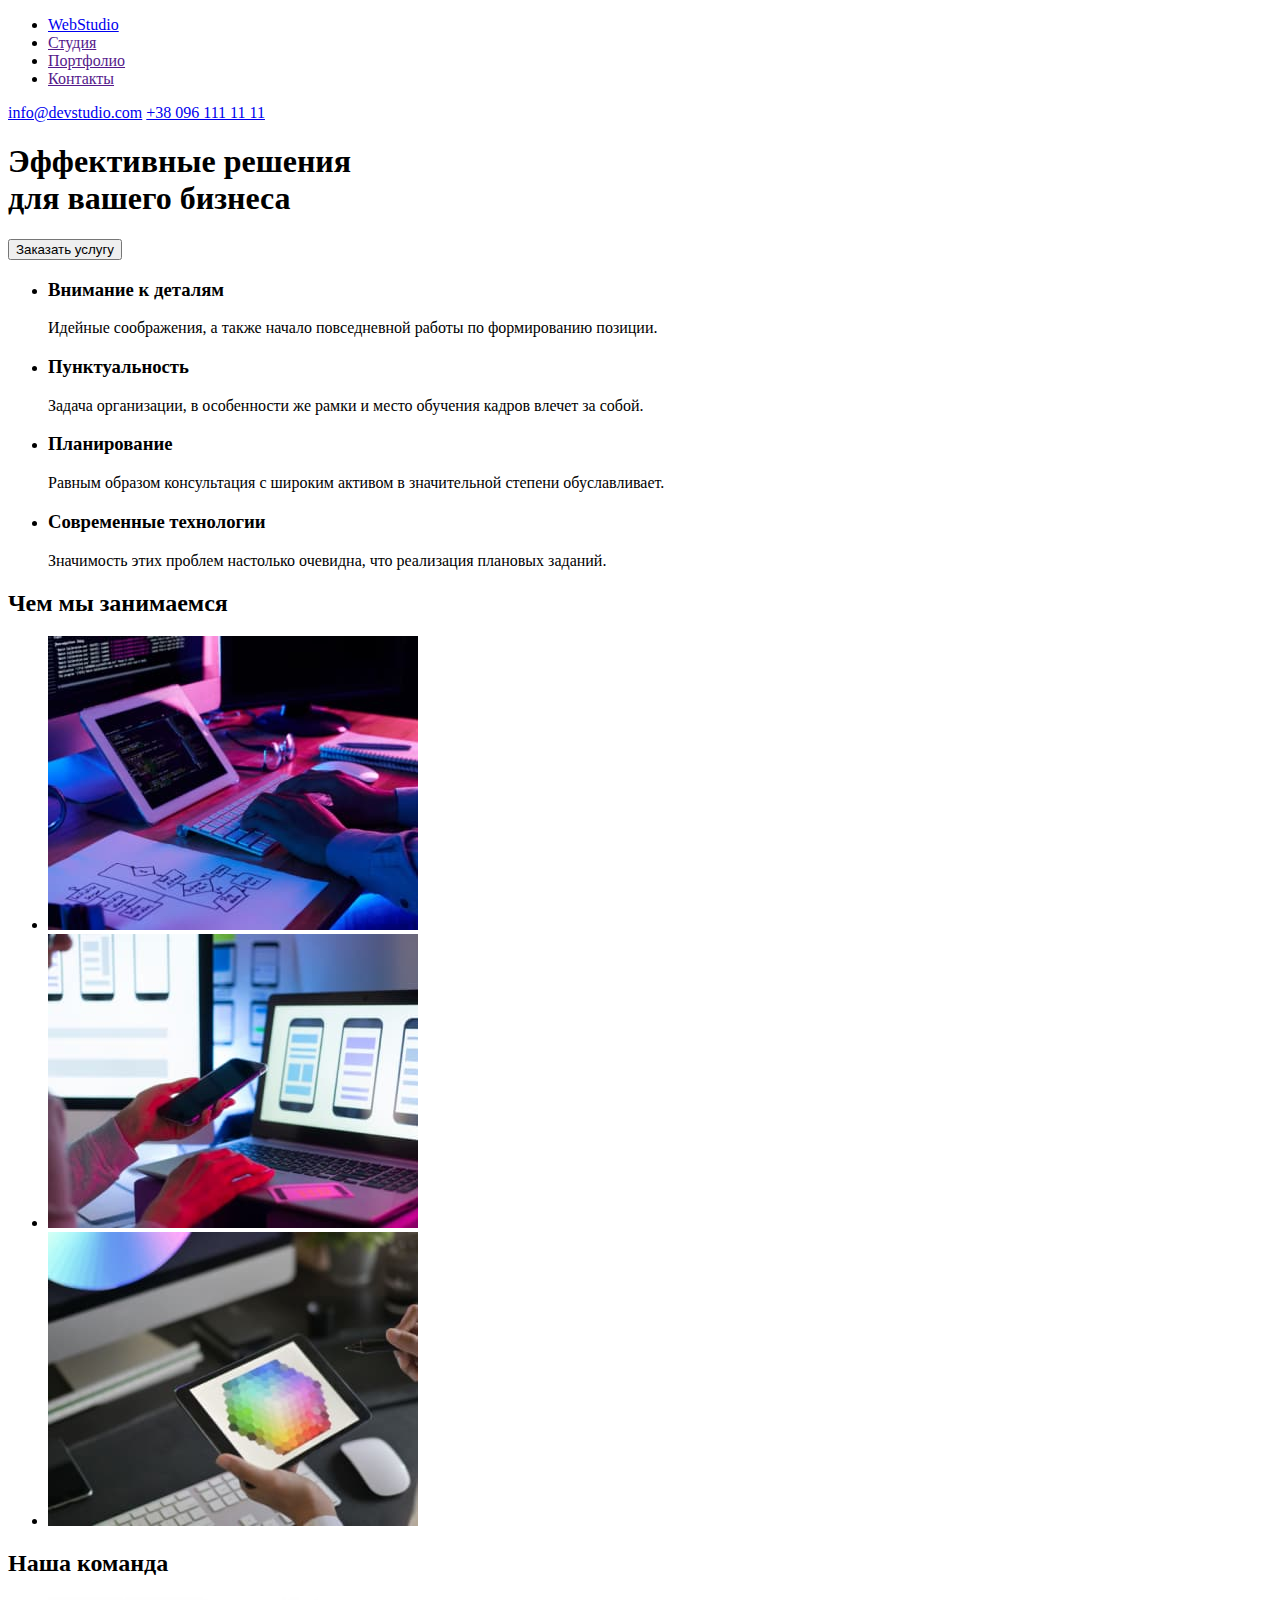
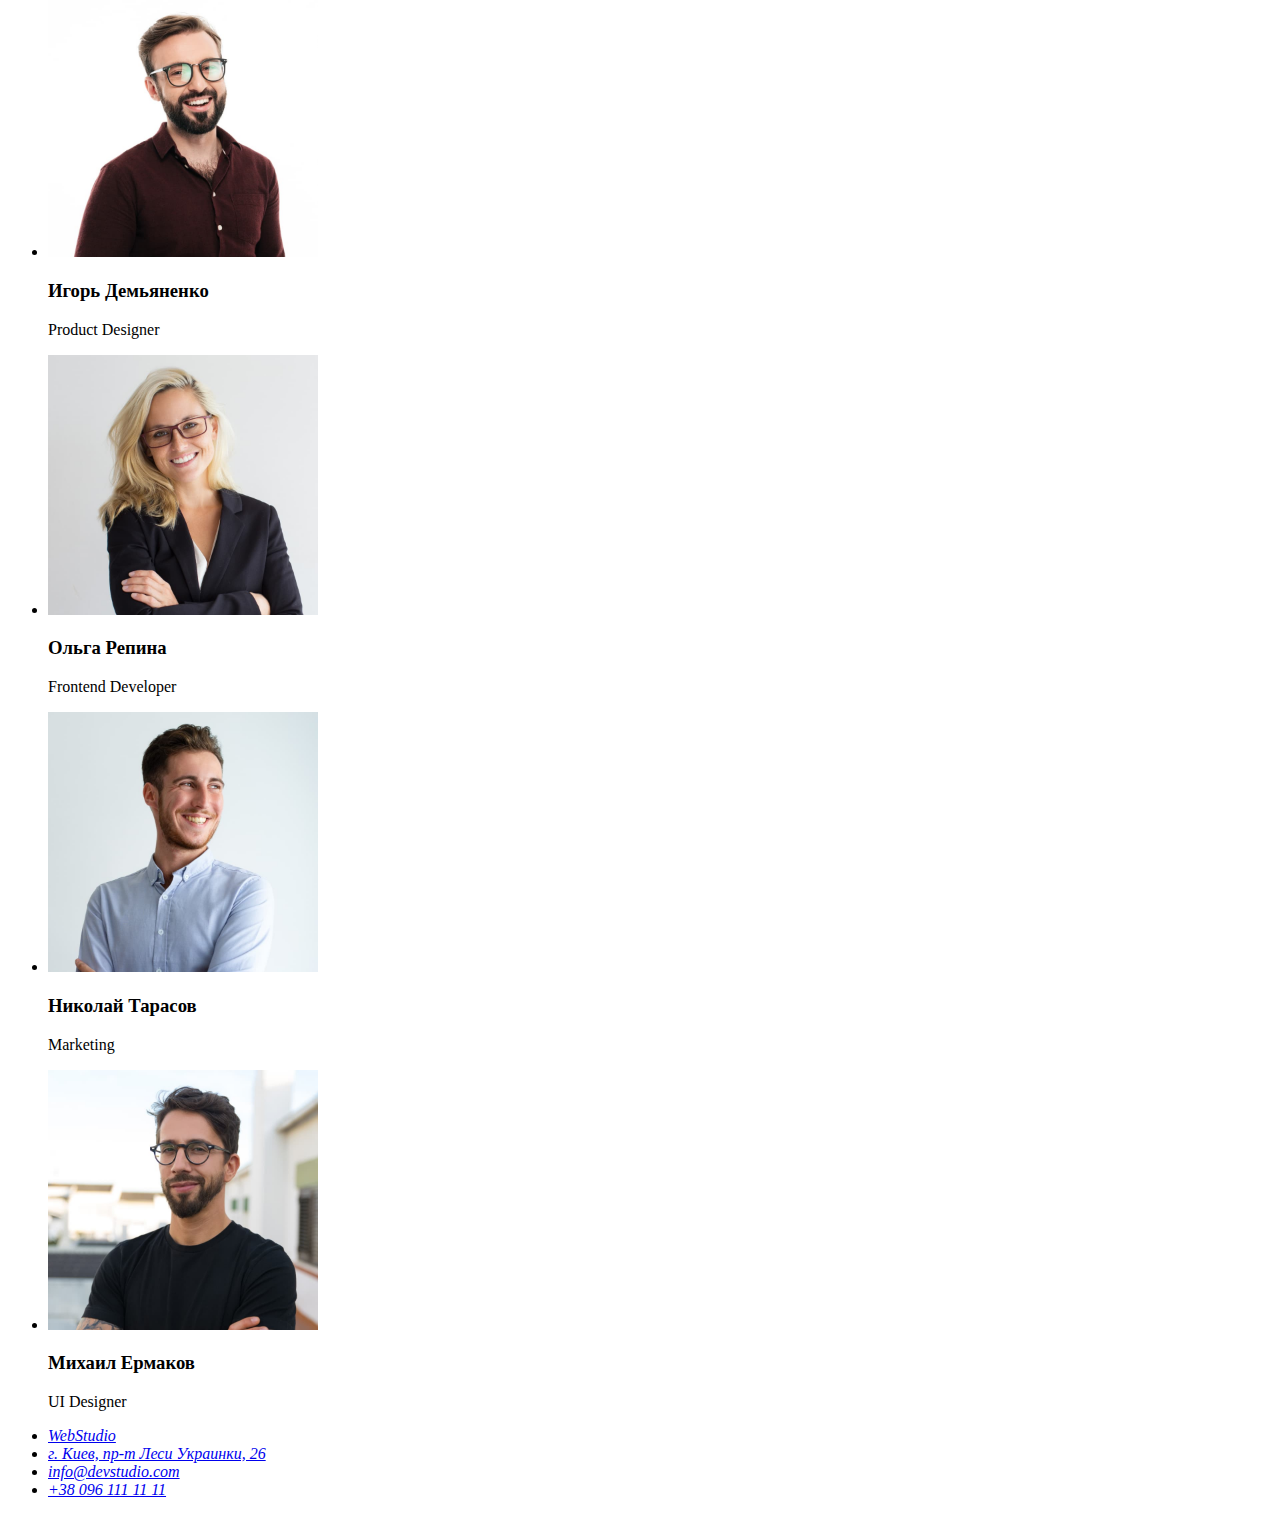
==== index.html @ bbc5f270 "Скопіювала перше дз" ====
<!DOCTYPE html>
<html lang="ru">
<head>
    <meta charset="UTF-8">
    <meta http-equiv="X-UA-Compatible" content="IE=edge">
    <meta name="viewport" content="width=device-width, initial-scale=1.0">
    <title>WebStudio</title>
</head>
<body>
  <header>
    <nav>
        <ul>
            <li><a href="./index.html">WebStudio</a></li>
            <li><a href="">Студия</a></li>
            <li><a href="">Портфолио</a></li>
            <li><a href="">Контакты</a></li>
        </ul>
    </nav>
    <a href="mailto:info@devstudio.com">info@devstudio.com</a>
    <a href="tel:+380961111111">+38 096 111 11 11</a>
  </header> 
  <main>
    <section>
        <h1>Эффективные решения<br> для вашего бизнеса</h1>
        <button type="button">Заказать услугу</button>
    </section>
    <section>
        <h2 hidden>Наши преимущества</h2>
        <ul>
            <li>
                <h3>Внимание к деталям</h3>
                <p>Идейные соображения, а также начало повседневной работы по формированию позиции.</p>
            </li>
            <li>
                <h3>Пунктуальность</h3>
                <p>Задача организации, в особенности же рамки и место обучения кадров влечет за собой.</p>
            </li>
            <li>
                <h3>Планирование</h3>
                <p>Равным образом консультация с широким активом в значительной степени обуславливает.</p>
            </li>
            <li>
                <h3>Современные технологии</h3>
                <p>Значимость этих проблем настолько очевидна, что реализация плановых заданий.</p>
            </li>
        </ul>
    </section>
    <section>
        <h2>Чем мы занимаемся</h2>
        <ul>
            <li><img src="./images/bisness_img_1.jpg" width="370" alt="Создание структуры сайта"></li>
            <li><img src="./images/bisness_img_2.jpg" width="370" alt="Адаптивная верстка"></li>
            <li><img src="./images/bisness_img_3.jpg" width="370" alt="Подбор цветовой схемы"></li>
        </ul>
    </section>
    <section>
        <h2>Наша команда</h2>
        <ul>
            <li>
                <img src="./images/team_img_1.jpg" width="270" alt="Игорь Демьяненко">
                <h3>Игорь Демьяненко</h3>
                <p lang="en">Product Designer</p>
            </li>
            <li>
                <img src="./images/team_img_2.jpg" width="270" alt="Ольга Репина">
                <h3>Ольга Репина</h3>
                <p lang="en">Frontend Developer</p>
            </li>
            <li>
                <img src="./images/team_img_3.jpg" width="270" alt="Николай Тарасов">
                <h3>Николай Тарасов</h3>
                <p lang="en">Marketing</p>
            </li>
            <li>
                <img src="./images/team_img_4.jpg" width="270" alt="Михаил Ермаков">
                <h3>Михаил Ермаков</h3>
                <p lang="en">UI Designer</p>
            </li>
        </ul>
    </section>
  </main>
  <footer>
    <address>
    <ul>
        <li><a href="./index.html">WebStudio</a></li>
        <li><a href="https://goo.gl/maps/ax9FMWG5TgbAmKss7"
                target="_blank"
                rel="noopener noreferrer nofollow">г. Киев, пр-т Леси Украинки, 26</a></li>
        <li><a href="mailto:info@devstudio.com">info@devstudio.com</a></li>
        <li><a href="tel:+380961111111">+38 096 111 11 11</a></li>
    </ul>
    </address>
  </footer>
</body>
</html>
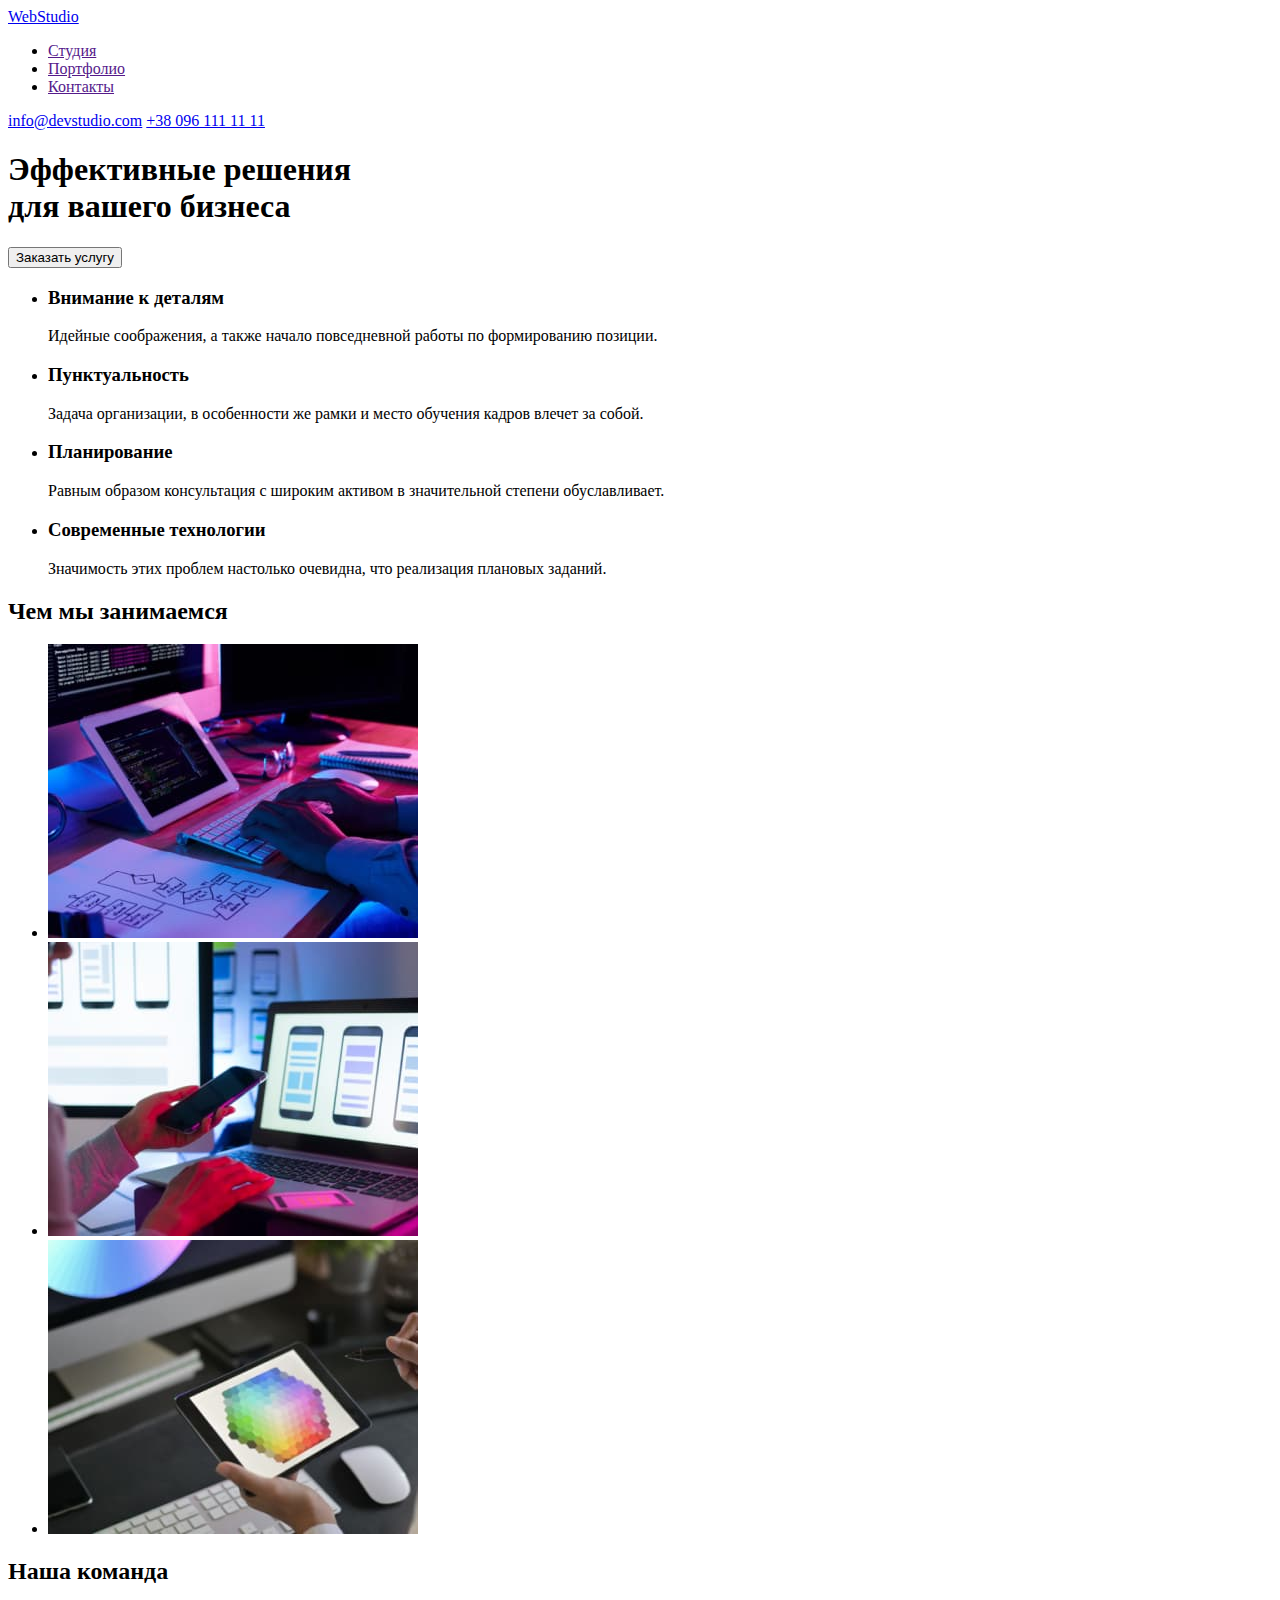
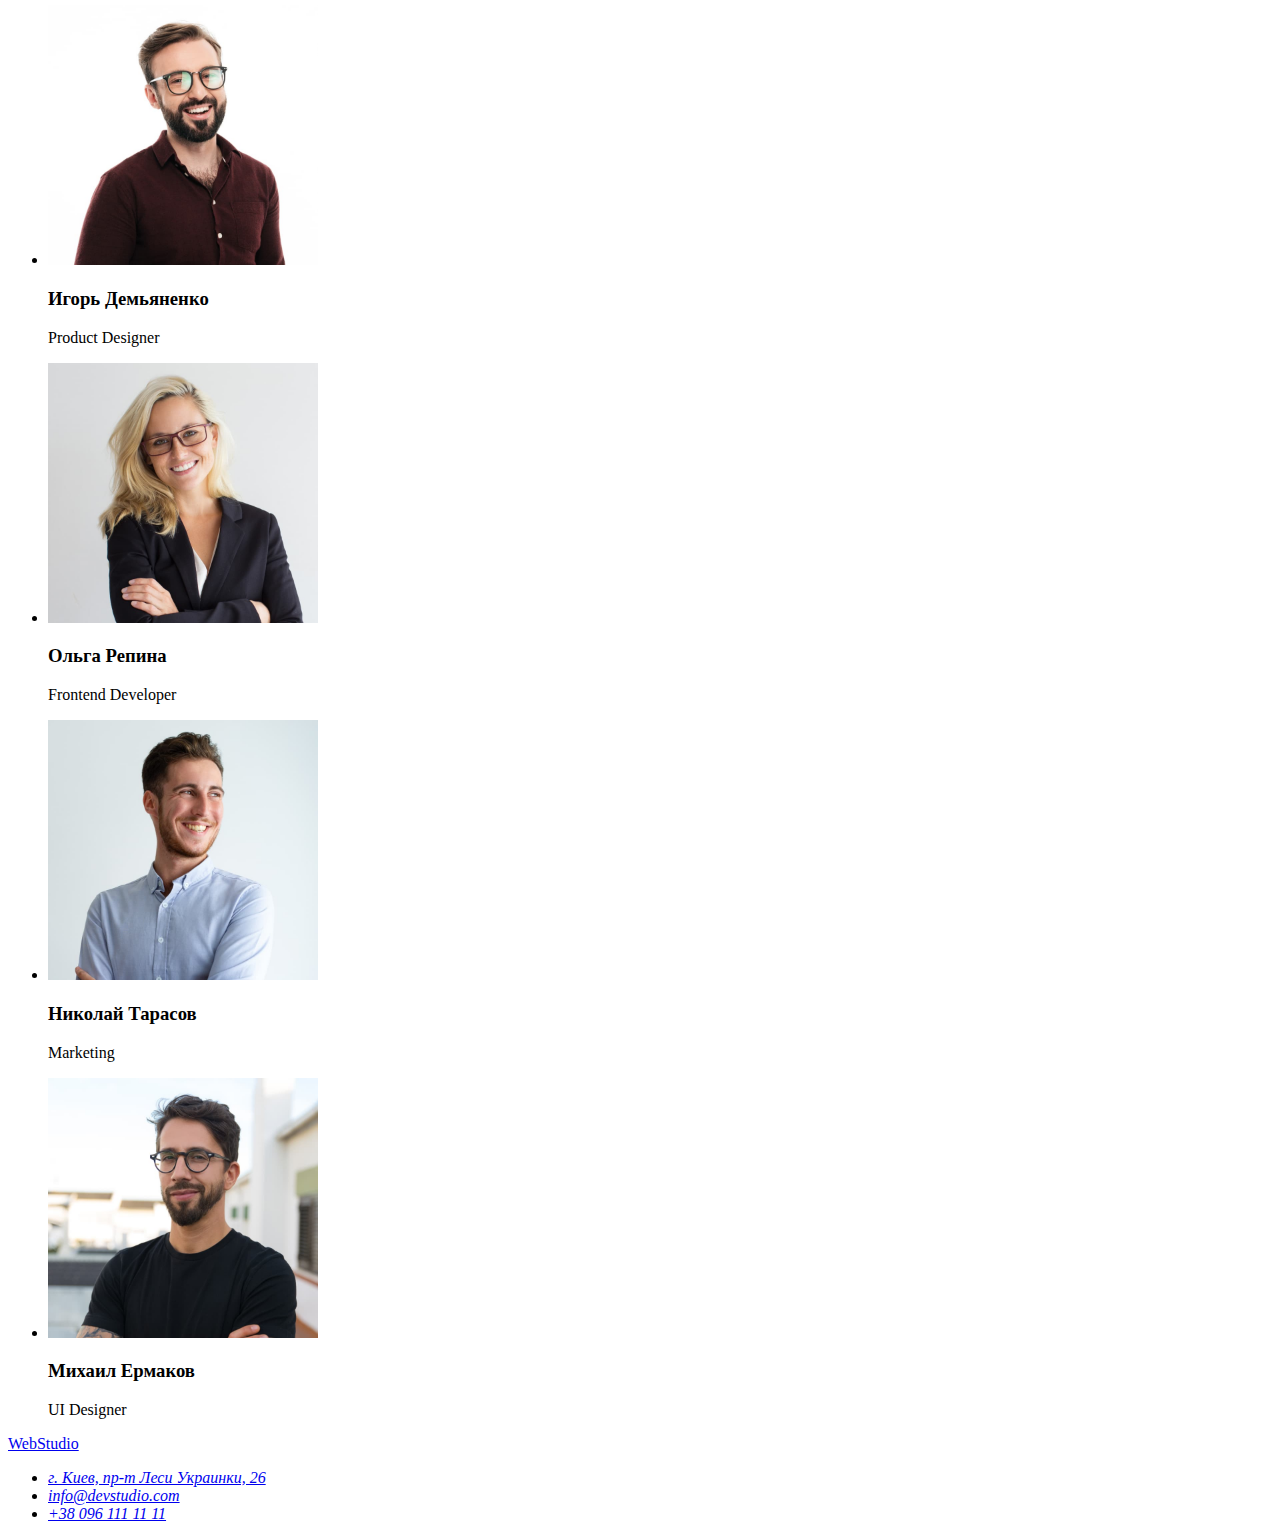
==== commit ea2a3ff5: "Логотип" ====
--- a/index.html
+++ b/index.html
@@ -9,8 +9,8 @@
 <body>
   <header>
     <nav>
+        <a href="./index.html">WebStudio</a>
         <ul>
-            <li><a href="./index.html">WebStudio</a></li>
             <li><a href="">Студия</a></li>
             <li><a href="">Портфолио</a></li>
             <li><a href="">Контакты</a></li>
@@ -80,9 +80,9 @@
     </section>
   </main>
   <footer>
+    <a href="./index.html">WebStudio</a>
     <address>
     <ul>
-        <li><a href="./index.html">WebStudio</a></li>
         <li><a href="https://goo.gl/maps/ax9FMWG5TgbAmKss7"
                 target="_blank"
                 rel="noopener noreferrer nofollow">г. Киев, пр-т Леси Украинки, 26</a></li>
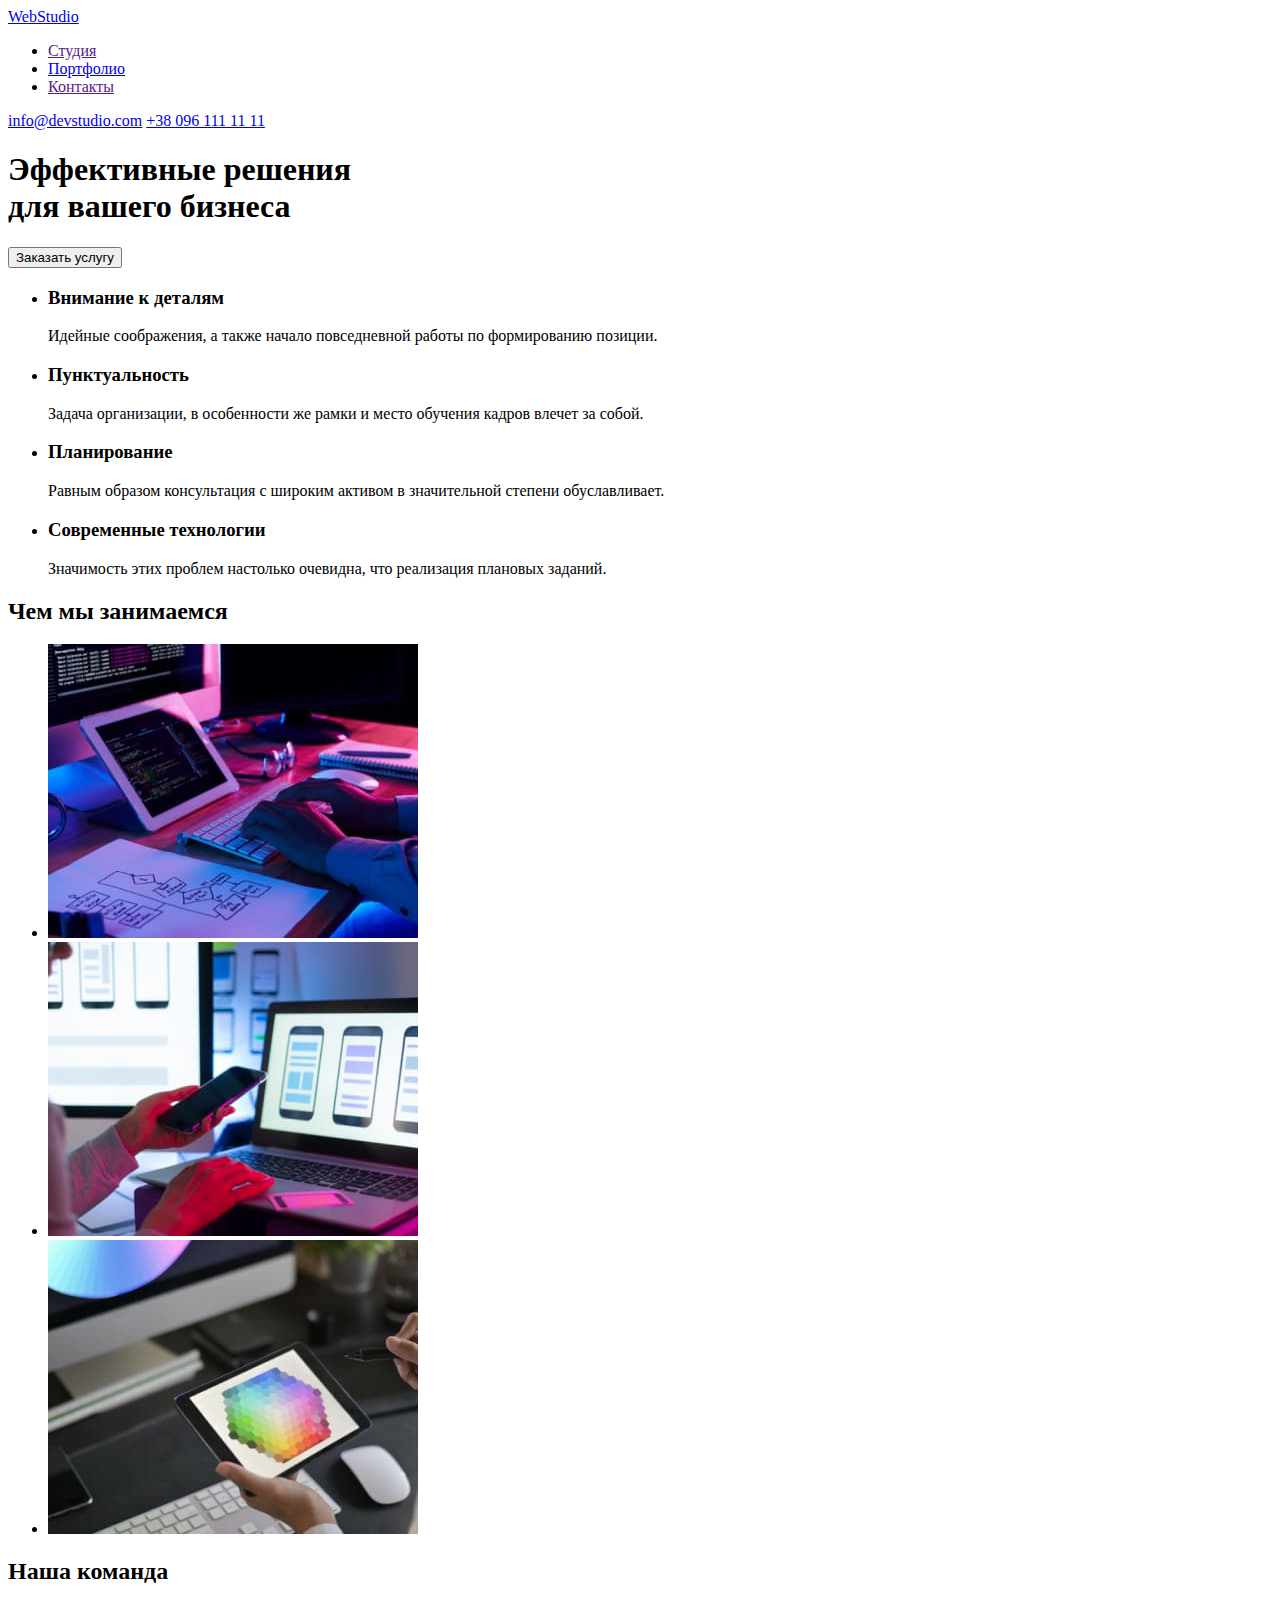
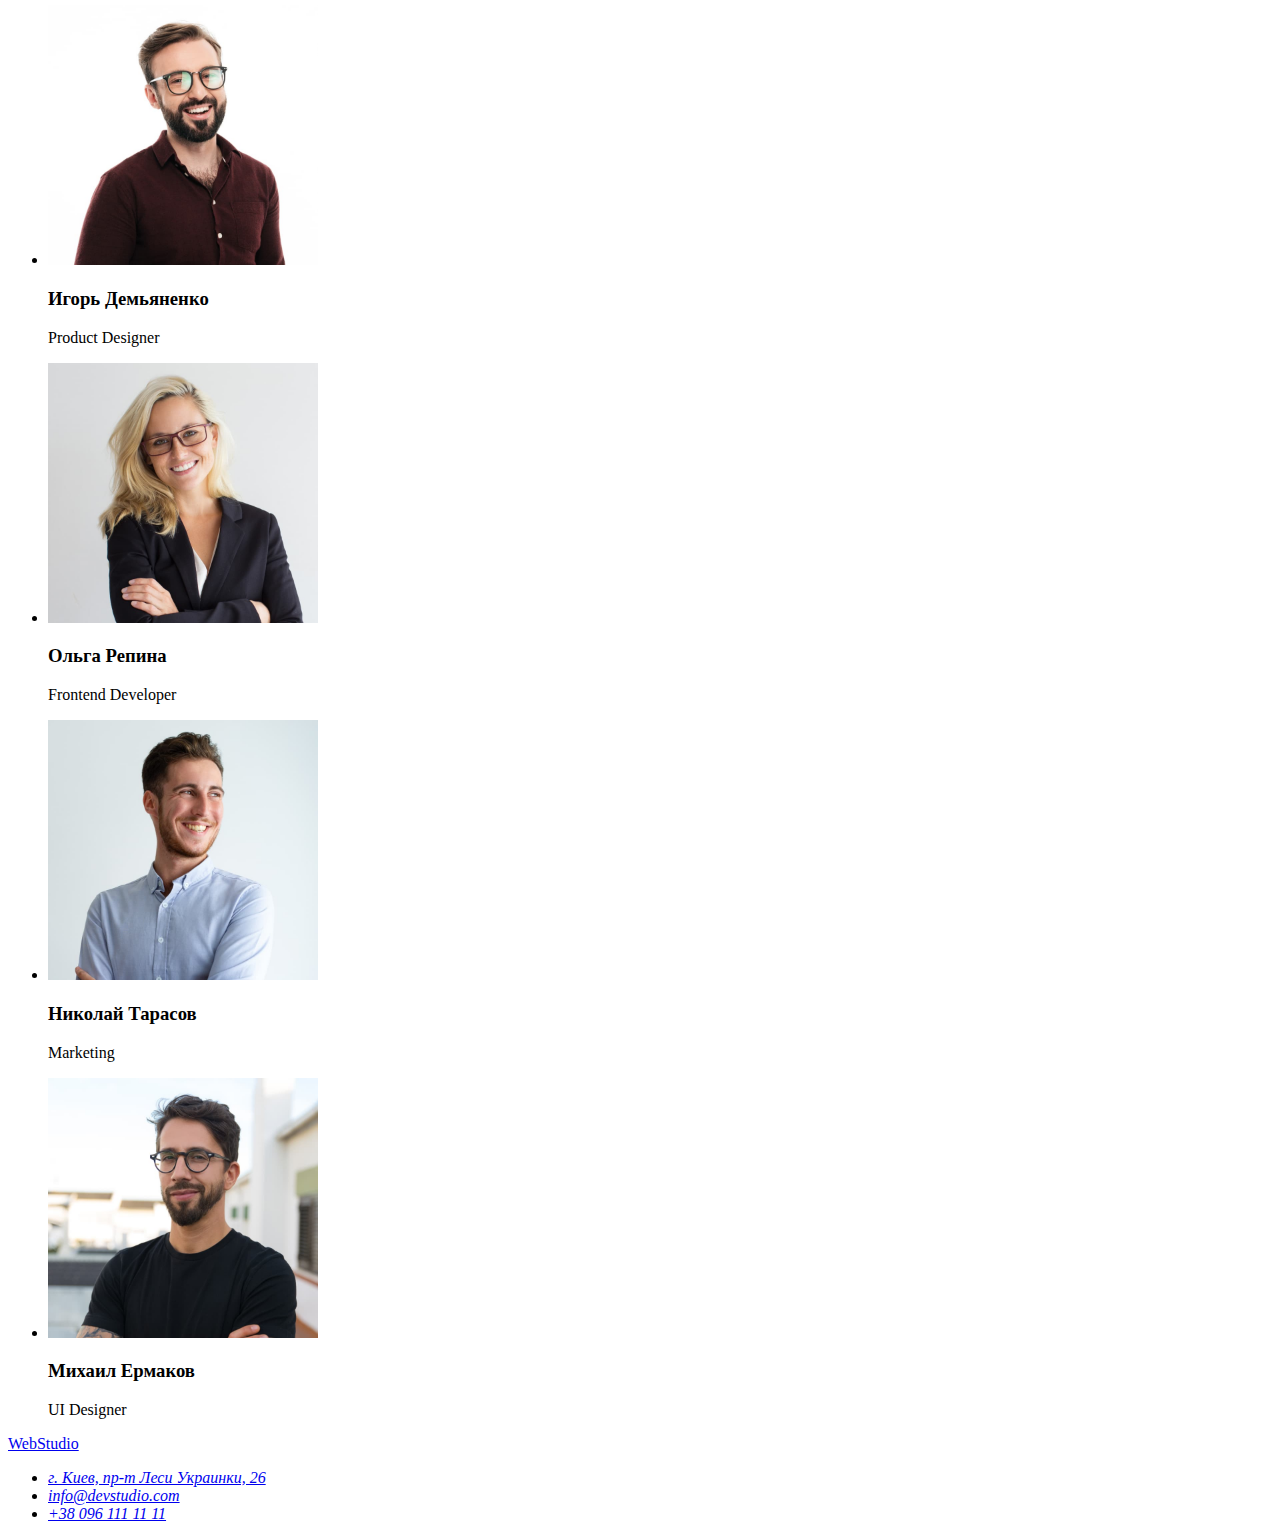
==== commit c2ab8653: "Портфоліо, шрифти" ====
--- a/index.html
+++ b/index.html
@@ -12,7 +12,7 @@
         <a href="./index.html">WebStudio</a>
         <ul>
             <li><a href="">Студия</a></li>
-            <li><a href="">Портфолио</a></li>
+            <li><a href="./files/portfolio.html">Портфолио</a></li>
             <li><a href="">Контакты</a></li>
         </ul>
     </nav>
@@ -48,31 +48,31 @@
     <section>
         <h2>Чем мы занимаемся</h2>
         <ul>
-            <li><img src="./images/bisness_img_1.jpg" width="370" alt="Создание структуры сайта"></li>
-            <li><img src="./images/bisness_img_2.jpg" width="370" alt="Адаптивная верстка"></li>
-            <li><img src="./images/bisness_img_3.jpg" width="370" alt="Подбор цветовой схемы"></li>
+            <li><img src="./images/images_main/bisness_img_1.jpg" width="370" alt="Создание структуры сайта"></li>
+            <li><img src="./images/images_main/bisness_img_2.jpg" width="370" alt="Адаптивная верстка"></li>
+            <li><img src="./images/images_main/bisness_img_3.jpg" width="370" alt="Подбор цветовой схемы"></li>
         </ul>
     </section>
     <section>
         <h2>Наша команда</h2>
         <ul>
             <li>
-                <img src="./images/team_img_1.jpg" width="270" alt="Игорь Демьяненко">
+                <img src="./images/images_main/team_img_1.jpg" width="270" alt="Игорь Демьяненко">
                 <h3>Игорь Демьяненко</h3>
                 <p lang="en">Product Designer</p>
             </li>
             <li>
-                <img src="./images/team_img_2.jpg" width="270" alt="Ольга Репина">
+                <img src="./images/images_main/team_img_2.jpg" width="270" alt="Ольга Репина">
                 <h3>Ольга Репина</h3>
                 <p lang="en">Frontend Developer</p>
             </li>
             <li>
-                <img src="./images/team_img_3.jpg" width="270" alt="Николай Тарасов">
+                <img src="./images/images_main/team_img_3.jpg" width="270" alt="Николай Тарасов">
                 <h3>Николай Тарасов</h3>
                 <p lang="en">Marketing</p>
             </li>
             <li>
-                <img src="./images/team_img_4.jpg" width="270" alt="Михаил Ермаков">
+                <img src="./images/images_main/team_img_4.jpg" width="270" alt="Михаил Ермаков">
                 <h3>Михаил Ермаков</h3>
                 <p lang="en">UI Designer</p>
             </li>
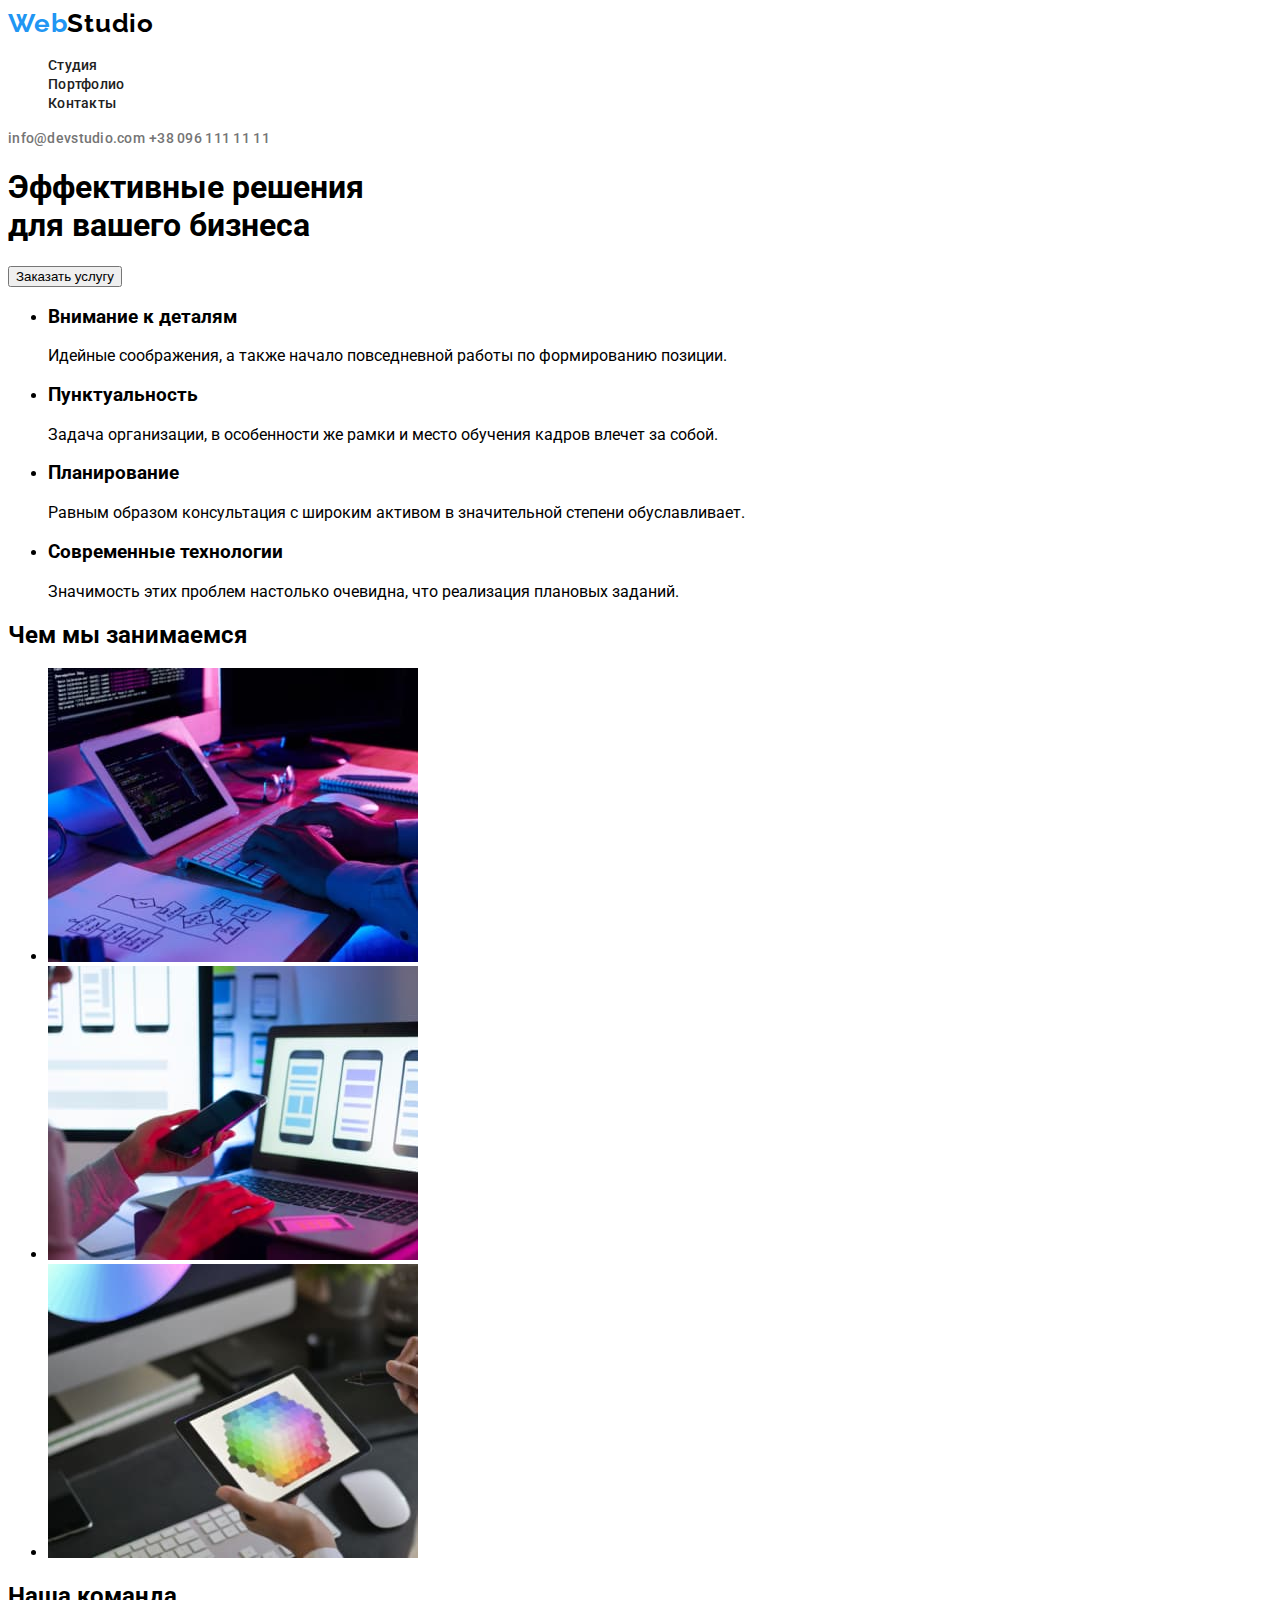
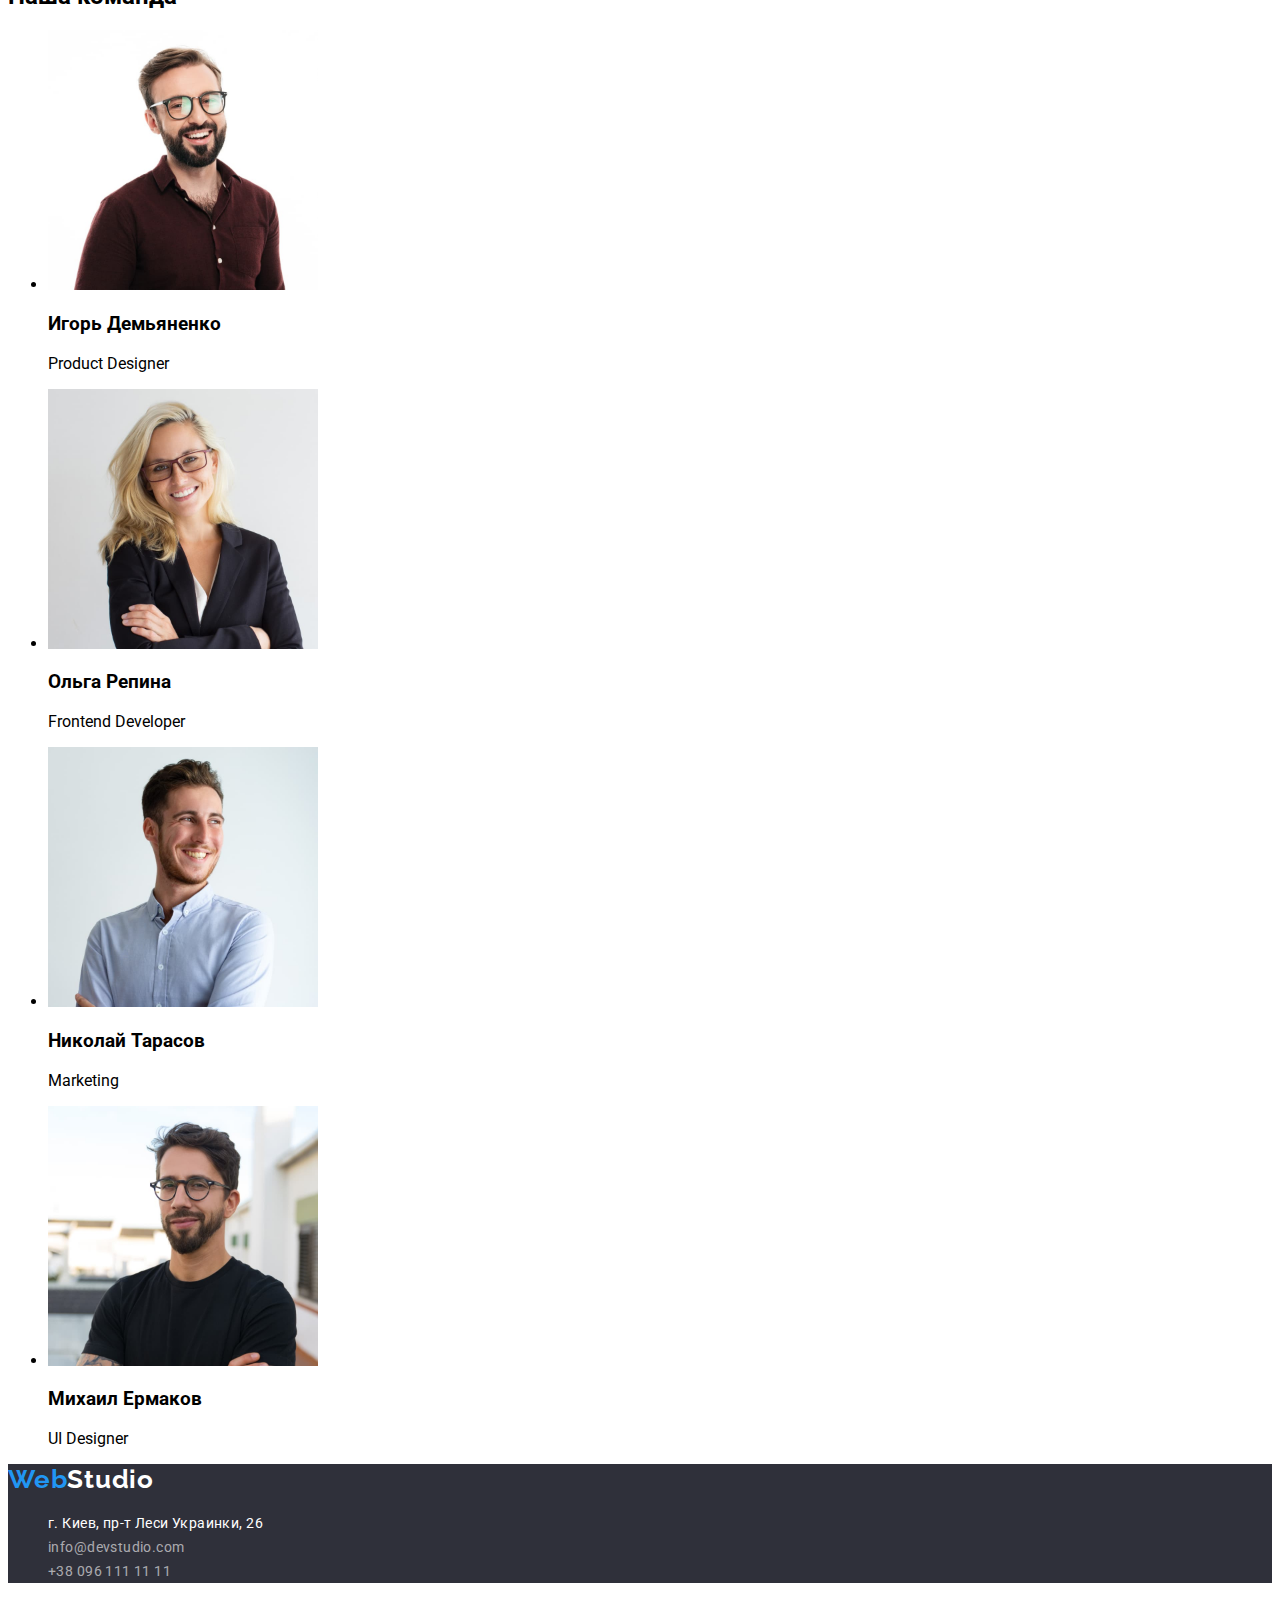
==== commit 53291a08: "Стилізація header, footer" ====
--- a/index.html
+++ b/index.html
@@ -4,28 +4,32 @@
     <meta charset="UTF-8">
     <meta http-equiv="X-UA-Compatible" content="IE=edge">
     <meta name="viewport" content="width=device-width, initial-scale=1.0">
+    <link rel="preconnect" href="https://fonts.googleapis.com">
+    <link rel="preconnect" href="https://fonts.gstatic.com" crossorigin>
+    <link href="https://fonts.googleapis.com/css2?family=Raleway:wght@700&family=Roboto:wght@400;500;700&display=swap" rel="stylesheet">
+    <link rel="stylesheet" href="./css/style.css">
     <title>WebStudio</title>
 </head>
 <body>
-  <header>
-    <nav>
-        <a href="./index.html">WebStudio</a>
-        <ul>
-            <li><a href="">Студия</a></li>
-            <li><a href="./files/portfolio.html">Портфолио</a></li>
-            <li><a href="">Контакты</a></li>
+<header>
+    <nav class="header-nav">
+        <a href="./index.html" class="header-logo link"><span class="logo-part link">Web</span>Studio</a>
+        <ul class="header-list list">
+            <li class="header-item"><a href="" class="header-link link">Студия</a></li>
+            <li class="header-item"><a href="./files/portfolio.html" class="header-link link">Портфолио</a></li>
+            <li class="header-item"><a href="" class="header-link link">Контакты</a></li>
         </ul>
     </nav>
-    <a href="mailto:info@devstudio.com">info@devstudio.com</a>
-    <a href="tel:+380961111111">+38 096 111 11 11</a>
-  </header> 
+    <a href="mailto:info@devstudio.com" class="header-mail link">info@devstudio.com</a>
+    <a href="tel:+380961111111" class="header-tel link">+38 096 111 11 11</a>
+</header>
   <main>
     <section>
         <h1>Эффективные решения<br> для вашего бизнеса</h1>
         <button type="button">Заказать услугу</button>
     </section>
     <section>
-        <h2 hidden>Наши преимущества</h2>
+        <h2 class="visually-hidden">Наши преимущества</h2>
         <ul>
             <li>
                 <h3>Внимание к деталям</h3>
@@ -79,17 +83,17 @@
         </ul>
     </section>
   </main>
-  <footer>
-    <a href="./index.html">WebStudio</a>
-    <address>
-    <ul>
-        <li><a href="https://goo.gl/maps/ax9FMWG5TgbAmKss7"
-                target="_blank"
-                rel="noopener noreferrer nofollow">г. Киев, пр-т Леси Украинки, 26</a></li>
-        <li><a href="mailto:info@devstudio.com">info@devstudio.com</a></li>
-        <li><a href="tel:+380961111111">+38 096 111 11 11</a></li>
-    </ul>
-    </address>
-  </footer>
+    <footer class="footer">
+        <a href="./index.html" class="footer-logo link"><span class="logo-part link">Web</span>Studio</a>
+        <address class="footer-address">
+            <ul class="footer-list list">
+                <li class="footer-item"><a href="https://goo.gl/maps/ax9FMWG5TgbAmKss7" class="footer-link link"
+                        target="_blank" rel="noopener noreferrer nofollow">г. Киев, пр-т Леси Украинки, 26</a></li>
+                <li class="footer-item"><a href="mailto:info@devstudio.com" class="footer-mail link">info@devstudio.com</a>
+                </li>
+                <li class="footer-item"><a href="tel:+380961111111" class="footer-tel link">+38 096 111 11 11</a></li>
+            </ul>
+        </address>
+    </footer>
 </body>
 </html>--- a/css/style.css
+++ b/css/style.css
@@ -0,0 +1,94 @@
+       
+body {
+    font-family: 'Roboto', sans-serif;
+}
+
+.list {
+    list-style: none;
+}
+
+.link {
+    text-decoration: none;
+}
+.visually-hidden {
+    position: absolute;
+    white-space: nowrap;
+    width: 1px;
+    height: 1px;
+    overflow: hidden;
+    border: 0;
+    padding: 0;
+    clip: rect(0 0 0 0);
+    clip-path: inset(50%);
+    margin: -1px;
+}
+/*--------------------header--------------------*/
+.header-logo {
+    font-family: 'Raleway';
+        font-style: normal;
+        font-weight: 700;
+        font-size: 26px;
+        line-height: calc(31 / 26);
+        letter-spacing: 0.03em;
+    
+        color: #000000;
+}
+.logo-part {
+    color: #2196F3;
+}
+.header-link,
+.header-tel,
+.header-mail {
+    font-weight: 500;
+    font-size: 14px;
+    line-height: calc(16 / 14);
+    letter-spacing: 0.02em;
+}
+.header-tel,
+.header-mail {
+    color: #757575;
+}
+.header-link {
+    color: #212121;
+}
+.header-link:hover,
+.header-link:focus,
+.header-mail:hover,
+.header-mail:focus,
+.header-tel:hover,
+.header-tel:focus {
+    color: #2196F3;
+}
+/*--------------------footer--------------------*/
+.footer {
+    background-color: #2F303A;
+}
+.footer-address {
+    font-style: normal;
+}
+.footer-logo {
+    font-family: 'Raleway';
+    font-style: normal;
+    font-weight: 700;
+    font-size: 26px;
+    line-height: calc(31 / 26);
+    letter-spacing: 0.03em;
+    color: #FFFFFF;
+}
+.footer-link,
+.footer-tel,
+.footer-mail {
+    font-weight: 400;
+    font-size: 14px;
+    line-height: calc(24/14);
+    letter-spacing: 0.03em;
+}
+
+.footer-tel,
+.footer-mail {
+    color: rgba(255, 255, 255, 0.6);
+}
+
+.footer-link {
+    color: #FFFFFF;
+}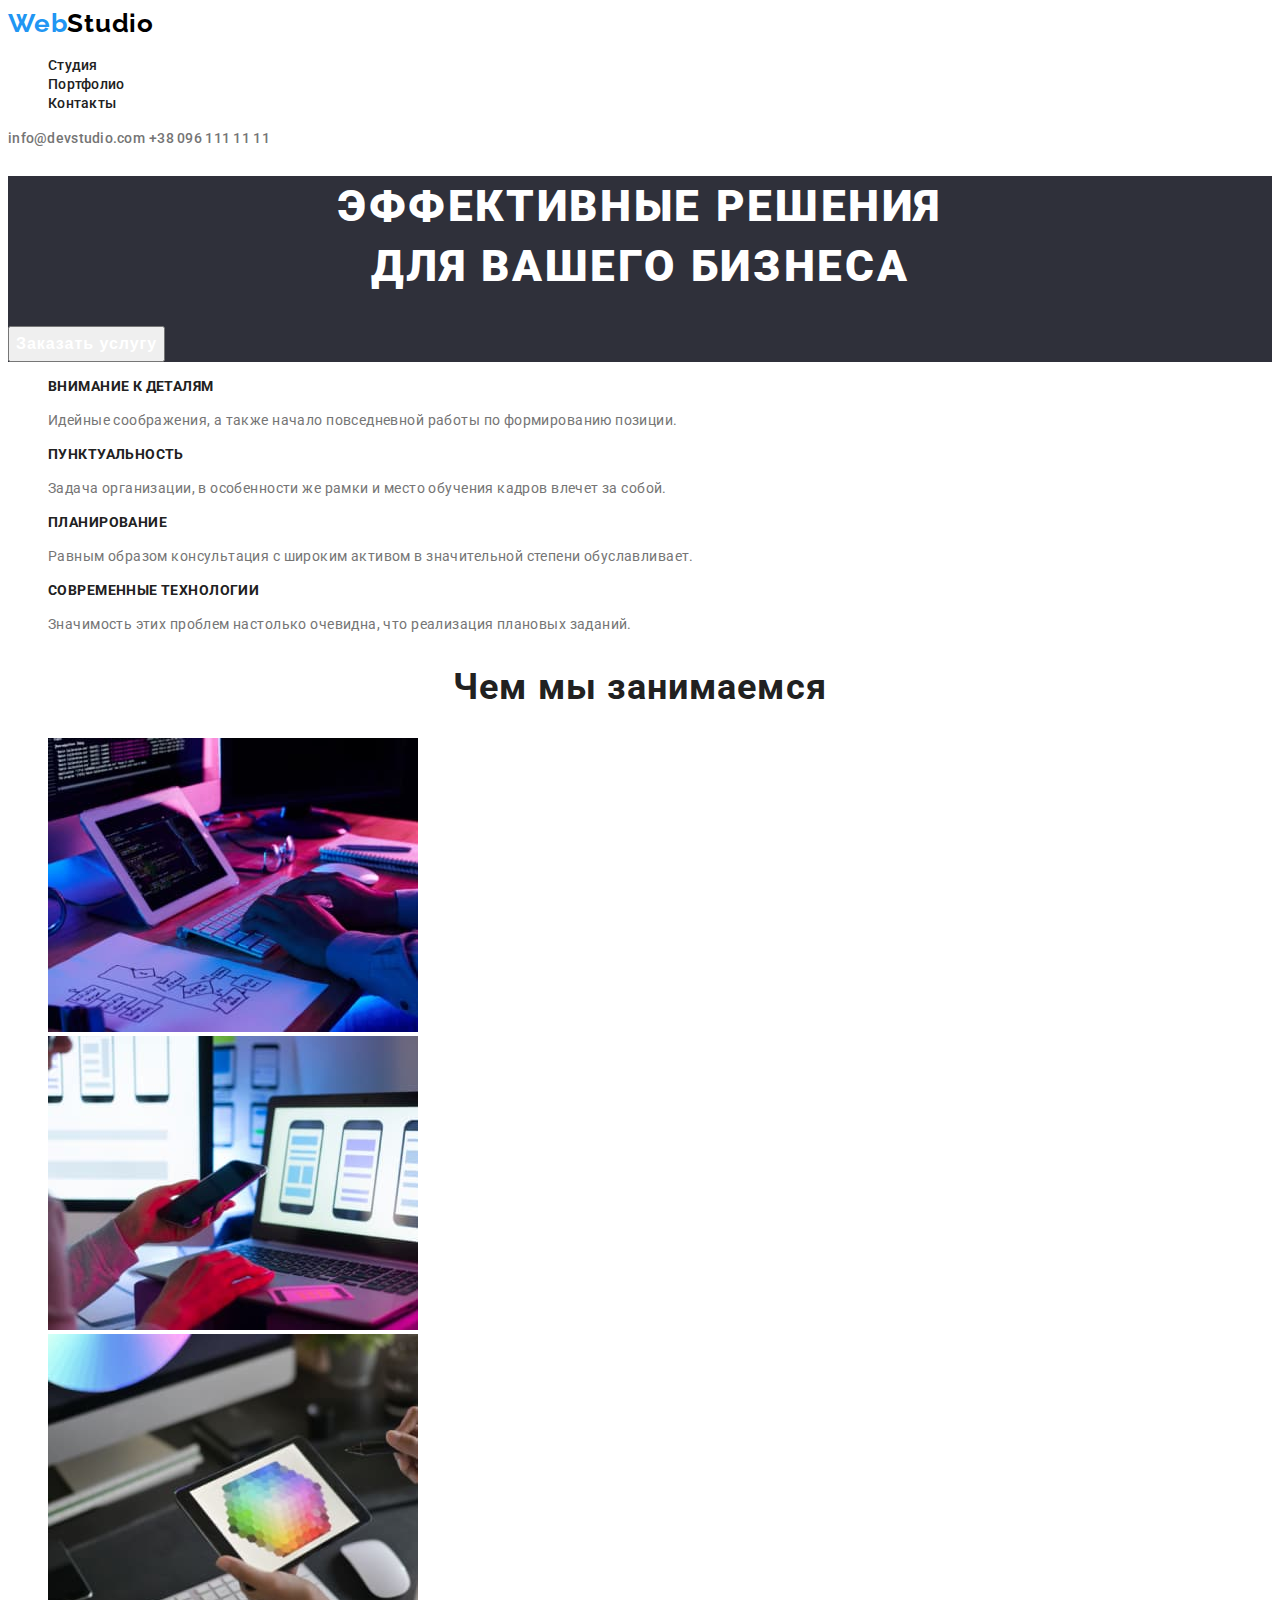
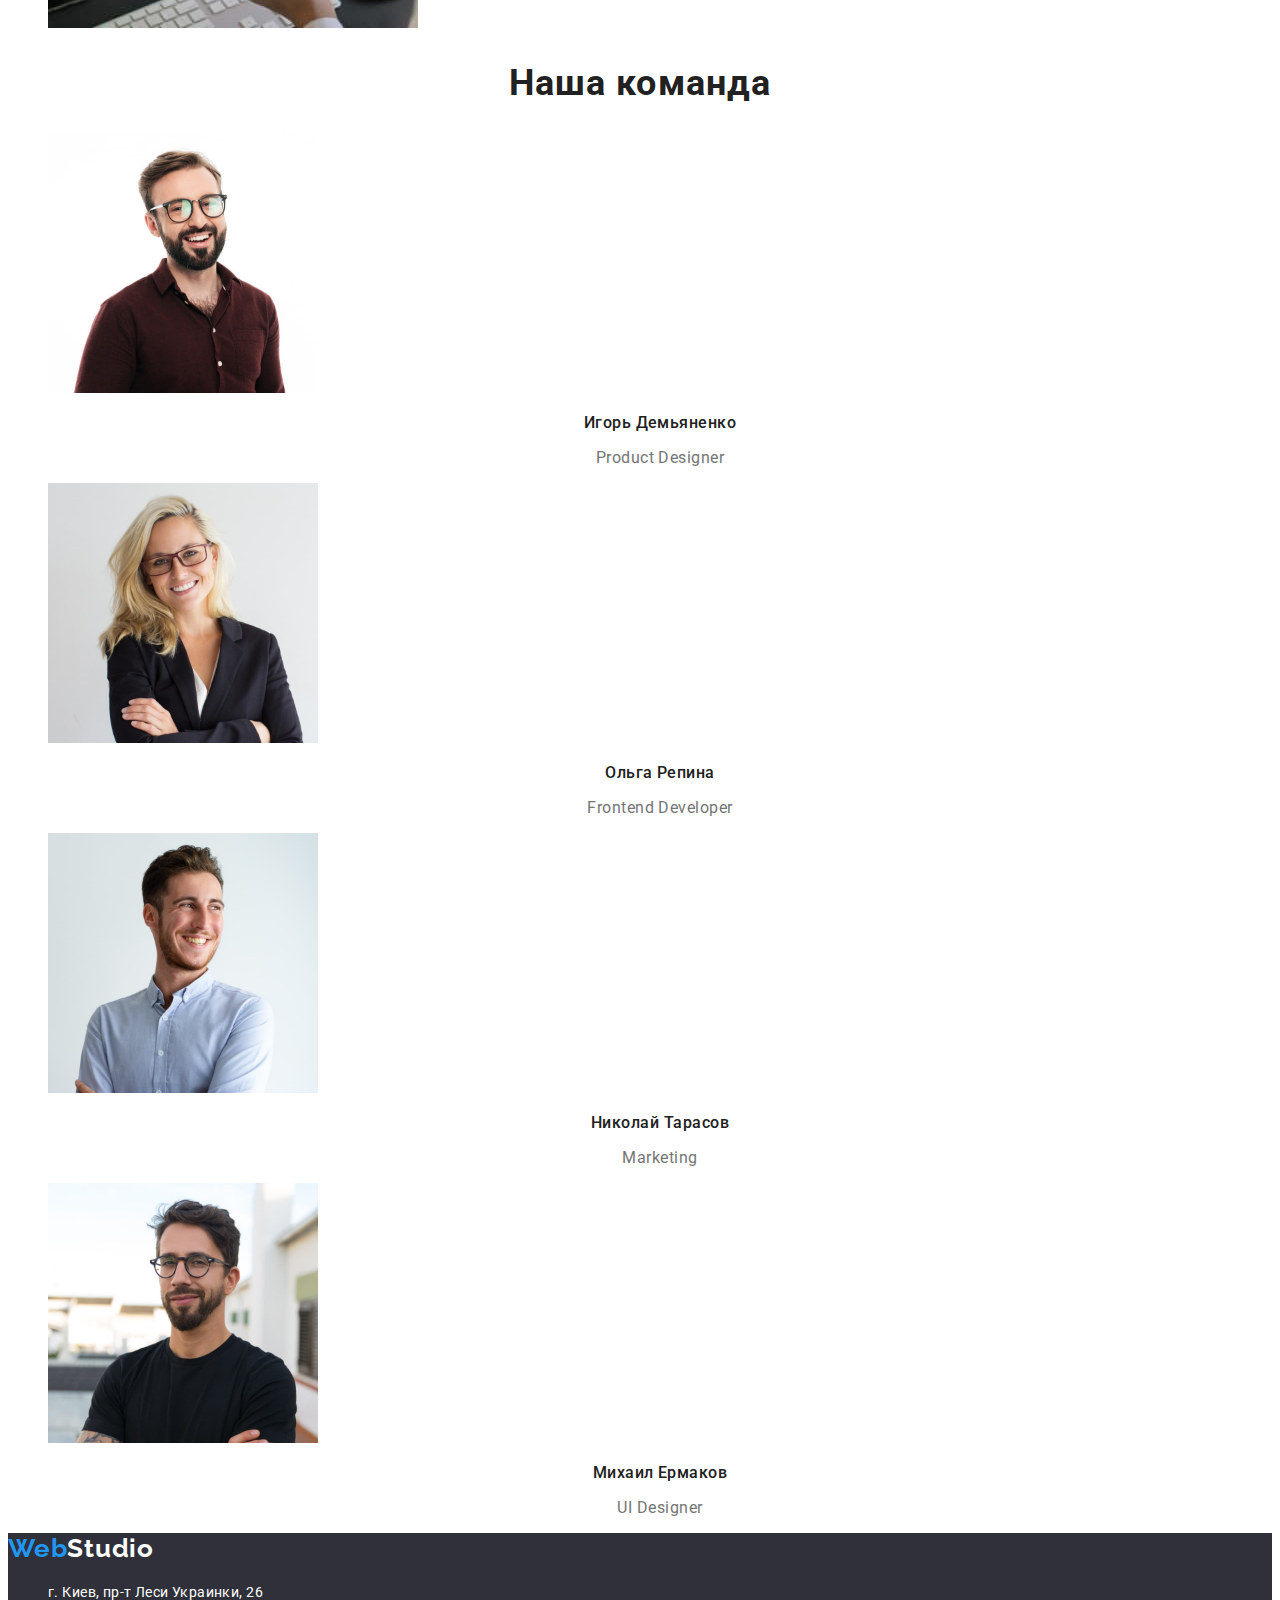
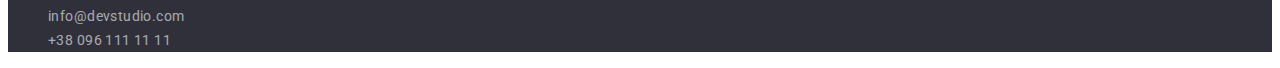
==== commit 5e4f6b8c: "Змінні, стилізація тексту portfolio" ====
--- a/index.html
+++ b/index.html
@@ -24,61 +24,61 @@
     <a href="tel:+380961111111" class="header-tel link">+38 096 111 11 11</a>
 </header>
   <main>
-    <section>
-        <h1>Эффективные решения<br> для вашего бизнеса</h1>
-        <button type="button">Заказать услугу</button>
+    <section class="hero">
+        <h1 class="hero-title">Эффективные решения<br> для вашего бизнеса</h1>
+        <button class="hero-btn btn" type="button">Заказать услугу</button>
     </section>
-    <section>
+    <section class="benefits">
         <h2 class="visually-hidden">Наши преимущества</h2>
-        <ul>
-            <li>
-                <h3>Внимание к деталям</h3>
-                <p>Идейные соображения, а также начало повседневной работы по формированию позиции.</p>
+        <ul class="benefits-list list">
+            <li class="benefits-item">
+                <h3 class="benefits-title title-third">Внимание к деталям</h3>
+                <p class="benefits-text">Идейные соображения, а также начало повседневной работы по формированию позиции.</p>
             </li>
-            <li>
-                <h3>Пунктуальность</h3>
-                <p>Задача организации, в особенности же рамки и место обучения кадров влечет за собой.</p>
+            <li class="benefits-item">
+                <h3 class="benefits-title title-third">Пунктуальность</h3>
+                <p class="benefits-text">Задача организации, в особенности же рамки и место обучения кадров влечет за собой.</p>
             </li>
-            <li>
-                <h3>Планирование</h3>
-                <p>Равным образом консультация с широким активом в значительной степени обуславливает.</p>
+            <li class="benefits-item">
+                <h3 class="benefits-title title-third">Планирование</h3>
+                <p class="benefits-text">Равным образом консультация с широким активом в значительной степени обуславливает.</p>
             </li>
-            <li>
-                <h3>Современные технологии</h3>
-                <p>Значимость этих проблем настолько очевидна, что реализация плановых заданий.</p>
+            <li class="benefits-item">
+                <h3 class="benefits-title title-third">Современные технологии</h3>
+                <p class="benefits-text">Значимость этих проблем настолько очевидна, что реализация плановых заданий.</p>
             </li>
         </ul>
     </section>
-    <section>
-        <h2>Чем мы занимаемся</h2>
-        <ul>
-            <li><img src="./images/images_main/bisness_img_1.jpg" width="370" alt="Создание структуры сайта"></li>
-            <li><img src="./images/images_main/bisness_img_2.jpg" width="370" alt="Адаптивная верстка"></li>
-            <li><img src="./images/images_main/bisness_img_3.jpg" width="370" alt="Подбор цветовой схемы"></li>
+    <section class="bisness">
+        <h2 class="bisness-title title-second-ind">Чем мы занимаемся</h2>
+        <ul class="bisness-list list">
+            <li class="bisness-item"><img src="./images/images_main/bisness_img_1.jpg" width="370" alt="Создание структуры сайта"></li>
+            <li class="bisness-item"><img src="./images/images_main/bisness_img_2.jpg" width="370" alt="Адаптивная верстка"></li>
+            <li class="bisness-item"><img src="./images/images_main/bisness_img_3.jpg" width="370" alt="Подбор цветовой схемы"></li>
         </ul>
     </section>
-    <section>
-        <h2>Наша команда</h2>
-        <ul>
-            <li>
+    <section class="team">
+        <h2 class="team-title title-second-ind">Наша команда</h2>
+        <ul class="team-list list">
+            <li class="team-item">
                 <img src="./images/images_main/team_img_1.jpg" width="270" alt="Игорь Демьяненко">
-                <h3>Игорь Демьяненко</h3>
-                <p lang="en">Product Designer</p>
+                <h3 class="team-item-title">Игорь Демьяненко</h3>
+                <p lang="en" class="team-item-text">Product Designer</p>
             </li>
-            <li>
+            <li class="team-item">
                 <img src="./images/images_main/team_img_2.jpg" width="270" alt="Ольга Репина">
-                <h3>Ольга Репина</h3>
-                <p lang="en">Frontend Developer</p>
+                <h3 class="team-item-title">Ольга Репина</h3>
+                <p lang="en" class="team-item-text">Frontend Developer</p>
             </li>
-            <li>
+            <li class="team-item">
                 <img src="./images/images_main/team_img_3.jpg" width="270" alt="Николай Тарасов">
-                <h3>Николай Тарасов</h3>
-                <p lang="en">Marketing</p>
+                <h3 class="team-item-title">Николай Тарасов</h3>
+                <p lang="en" class="team-item-text">Marketing</p>
             </li>
-            <li>
+            <li class="team-item">
                 <img src="./images/images_main/team_img_4.jpg" width="270" alt="Михаил Ермаков">
-                <h3>Михаил Ермаков</h3>
-                <p lang="en">UI Designer</p>
+                <h3 class="team-item-title">Михаил Ермаков</h3>
+                <p lang="en" class="team-item-text">UI Designer</p>
             </li>
         </ul>
     </section>
--- a/css/style.css
+++ b/css/style.css
@@ -1,4 +1,7 @@
-       
+:root {
+    --color-title: #212121;
+    --color-text: #757575;
+ }
 body {
     font-family: 'Roboto', sans-serif;
 }
@@ -30,7 +33,6 @@
         font-size: 26px;
         line-height: calc(31 / 26);
         letter-spacing: 0.03em;
-    
         color: #000000;
 }
 .logo-part {
@@ -58,6 +60,105 @@
 .header-tel:hover,
 .header-tel:focus {
     color: #2196F3;
+}
+/*--------------------hero-ind-------------------*/
+.hero {
+    background-color: #2F303A;
+}
+.hero-title {
+        font-style: normal;
+        font-weight: 900;
+        font-size: 44px;
+        line-height: calc(60/44);
+        text-align: center;
+        letter-spacing: 0.06em;
+        text-transform: uppercase;
+        color: #FFFFFF;
+}
+.hero-btn {
+        font-weight: 700;
+        font-size: 16px;
+        line-height: calc(30/16);
+        display: flex;
+        align-items: center;
+        text-align: center;
+        letter-spacing: 0.06em;
+        color: #FFFFFF;
+}
+.btn:hover,
+.btn:focus {
+    background-color: #2196F3;
+    color: #ffffff;
+}
+/*--------------------benefits-ind-------------------*/
+.benefits-title {
+        font-weight: 700;
+        font-size: 14px;
+        line-height: calc(16/14);
+        letter-spacing: 0.03em;
+        text-transform: uppercase;
+        color: var(--color-title);
+}
+.benefits-text {
+        font-style: normal;
+        font-weight: 400;
+        font-size: 14px;
+        line-height: calc(24/14);
+        letter-spacing: 0.03em;
+        color: var(--color-text);
+}
+/*--------------------bisness-ind-------------------*/
+.title-second-ind {
+        font-weight: 700;
+        font-size: 36px;
+        line-height: calc(42/36);
+        text-align: center;
+        letter-spacing: 0.03em;
+        color: var(--color-title);
+}
+/*--------------------team-ind--------------------*/
+.team-item-title,
+.team-item-text {
+        font-size: 16px;
+        line-height: calc(19/16);
+        text-align: center;
+        letter-spacing: 0.03em;
+}
+.team-item-title {
+        font-weight: 500;
+        color: var(--color-title);
+}
+.team-item-text {
+        font-weight: 400;
+         color: var(--color-text);
+}
+/*--------------------portfolio-------------------*/
+.portfolio-btn {
+        font-weight: 500;
+        font-size: 16px;
+        line-height: calc(26/16);
+        text-align: center;
+        letter-spacing: 0.03em;
+        color: #212121;
+}
+.portfolio-btn:hover,
+.portfolio-btn:focus {
+    background-color: #2196F3;
+    color: #ffffff;
+}
+.portfolio-title {
+        font-weight: 700;
+        font-size: 18px;
+        line-height: calc(36/18);
+        letter-spacing: 0.06em;
+        color: var(--color-title);
+}
+.portfolio-text {
+        font-weight: 400;
+        font-size: 16px;
+        line-height: calc(30/16);
+        letter-spacing: 0.03em;
+        color: var(--color-text);
 }
 /*--------------------footer--------------------*/
 .footer {
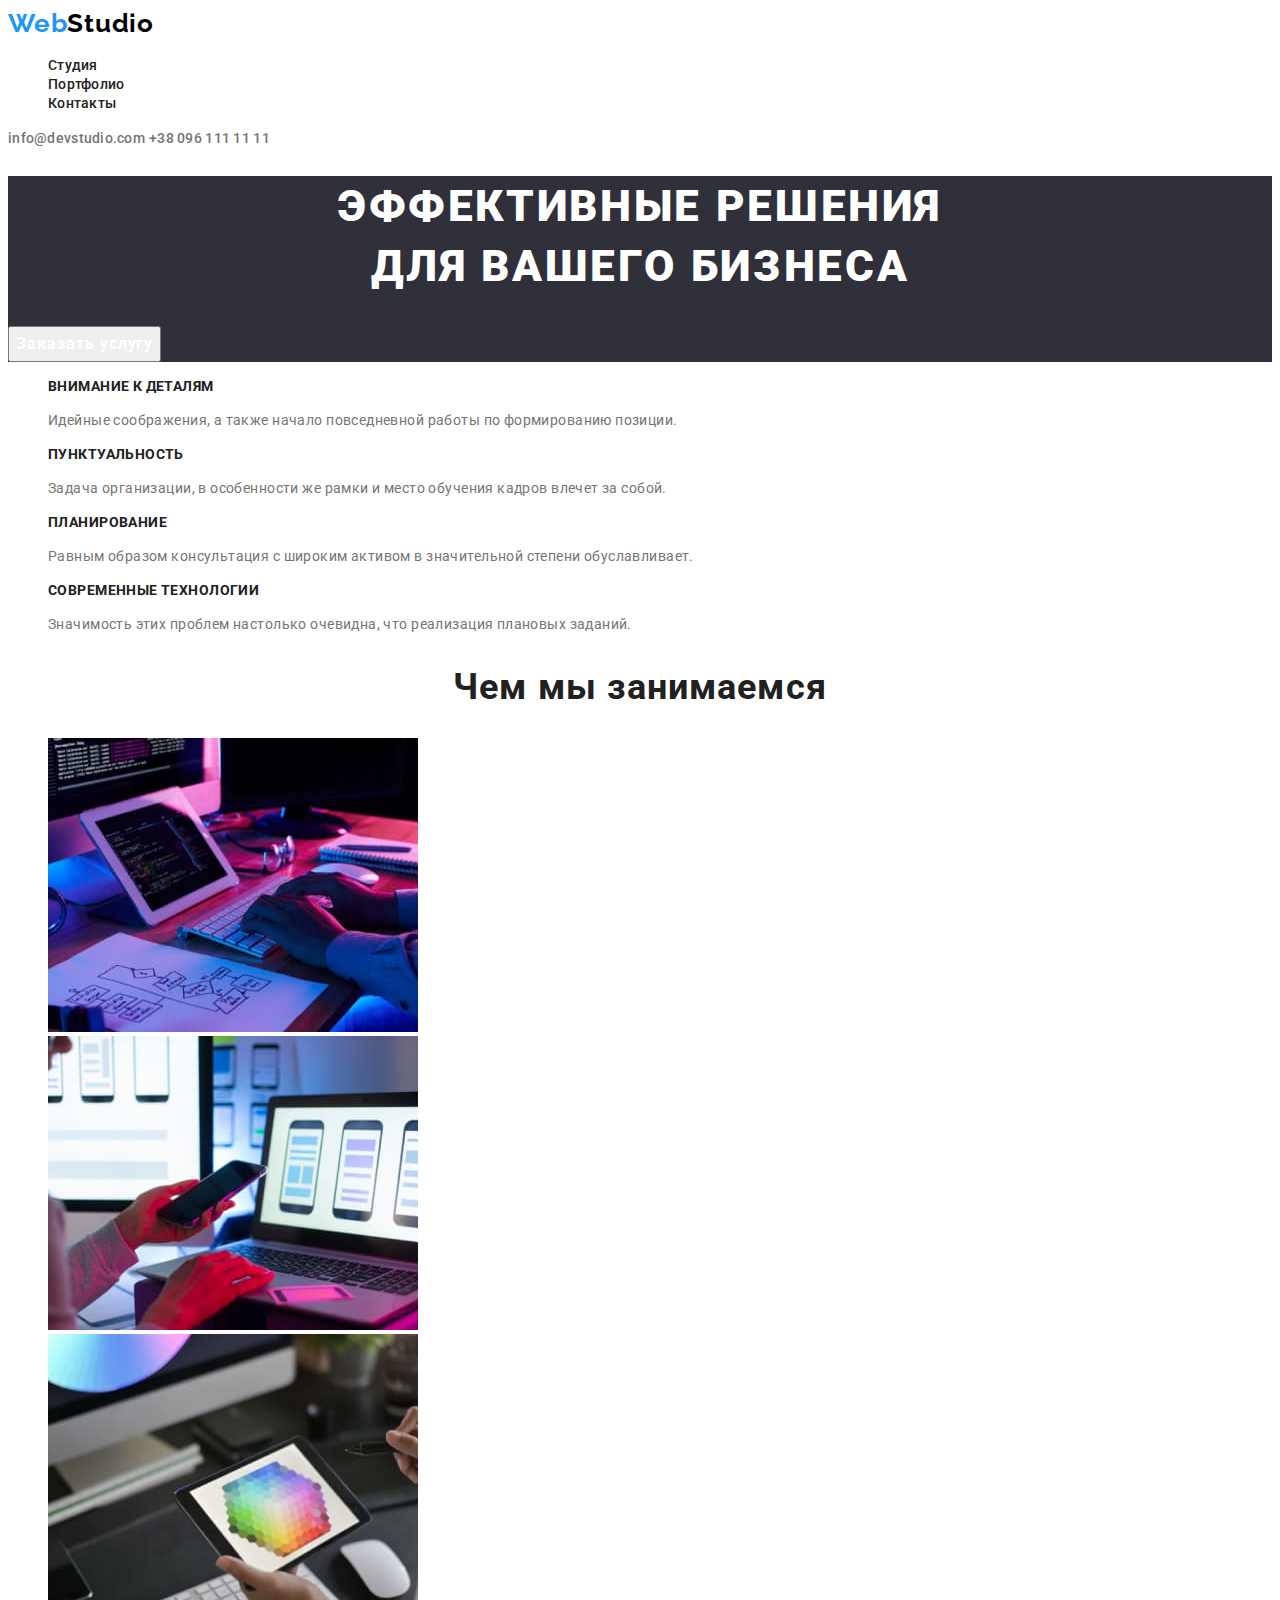
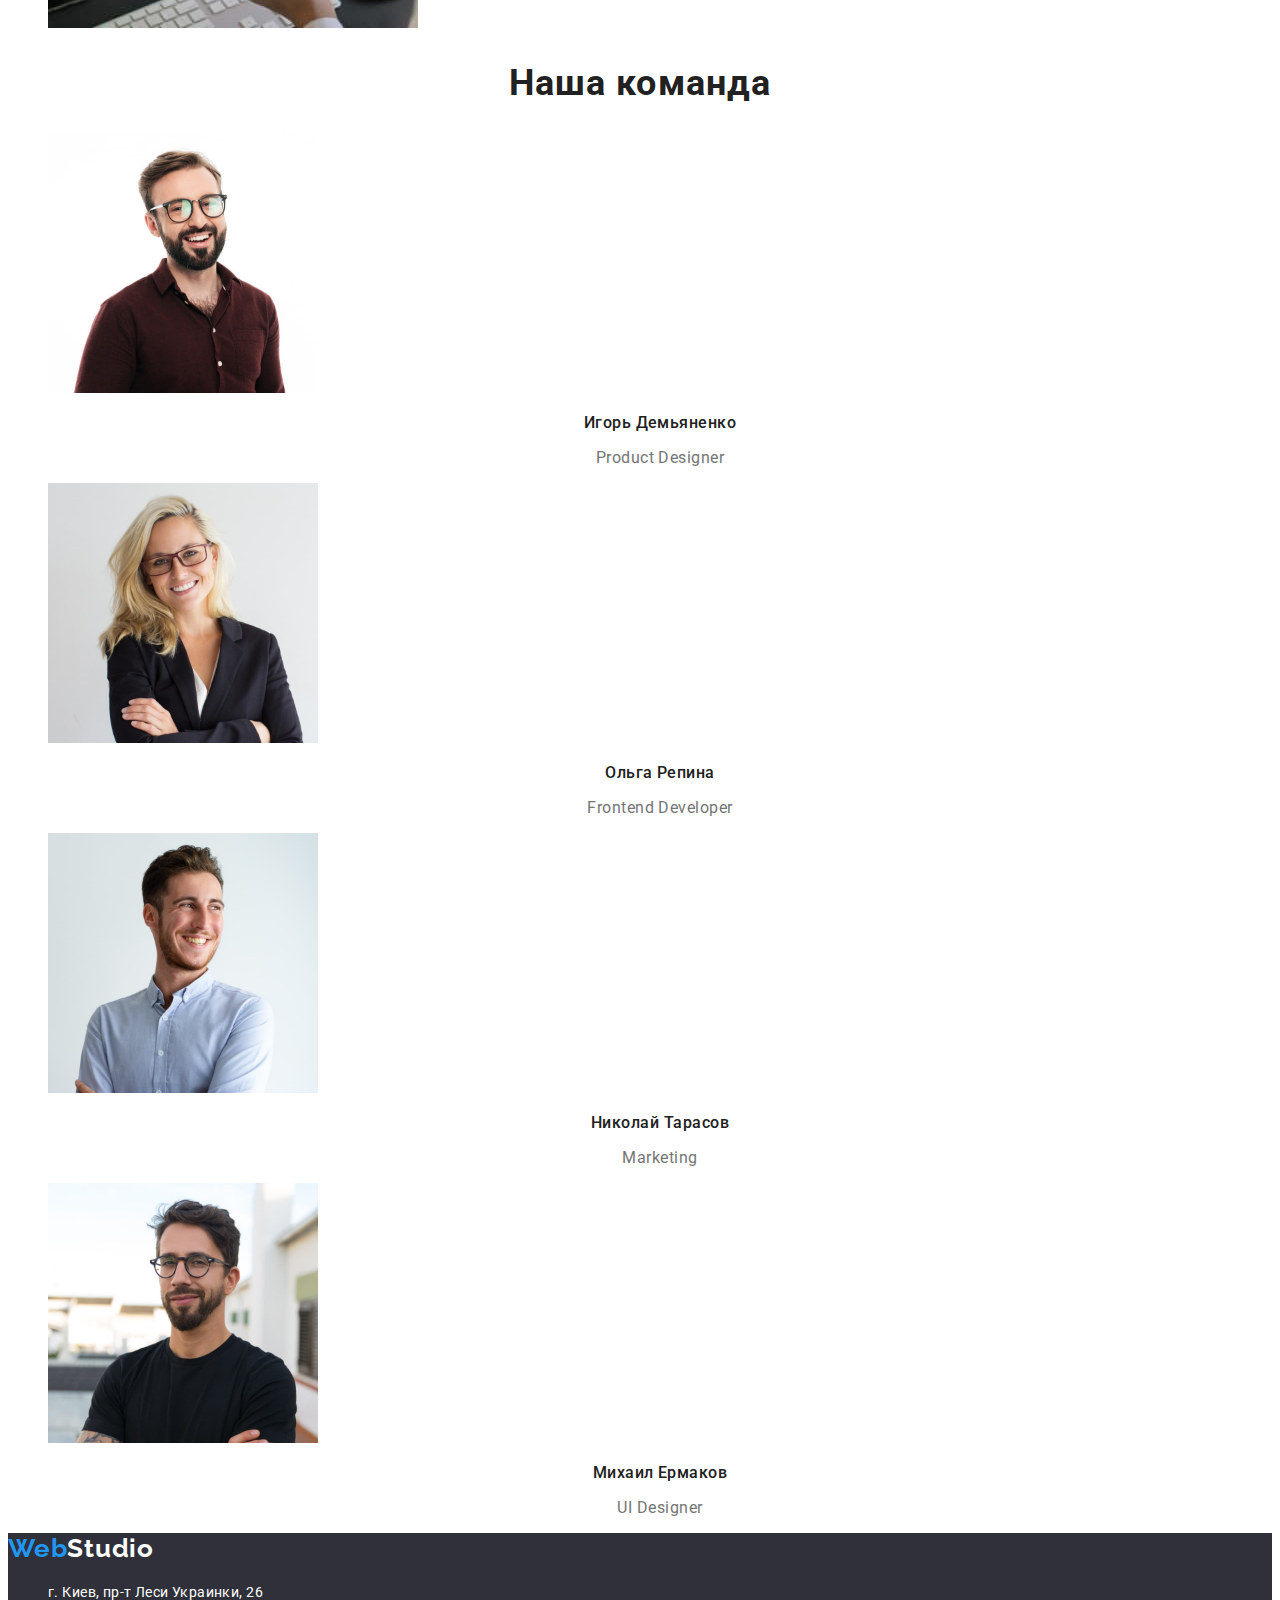
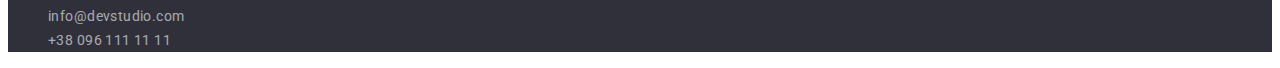
==== commit dc4eceda: "Правки шрифт кнопки, навігація "студія"" ====
--- a/index.html
+++ b/index.html
@@ -6,7 +6,7 @@
     <meta name="viewport" content="width=device-width, initial-scale=1.0">
     <link rel="preconnect" href="https://fonts.googleapis.com">
     <link rel="preconnect" href="https://fonts.gstatic.com" crossorigin>
-    <link href="https://fonts.googleapis.com/css2?family=Raleway:wght@700&family=Roboto:wght@400;500;700&display=swap" rel="stylesheet">
+    <link href="https://fonts.googleapis.com/css2?family=Raleway:wght@700&family=Roboto:wght@400;500;700;900&display=swap" rel="stylesheet">
     <link rel="stylesheet" href="./css/style.css">
     <title>WebStudio</title>
 </head>
@@ -15,7 +15,7 @@
     <nav class="header-nav">
         <a href="./index.html" class="header-logo link"><span class="logo-part link">Web</span>Studio</a>
         <ul class="header-list list">
-            <li class="header-item"><a href="" class="header-link link">Студия</a></li>
+            <li class="header-item"><a href="./index.html" class="header-link link">Студия</a></li>
             <li class="header-item"><a href="./files/portfolio.html" class="header-link link">Портфолио</a></li>
             <li class="header-item"><a href="" class="header-link link">Контакты</a></li>
         </ul>
--- a/css/style.css
+++ b/css/style.css
@@ -4,6 +4,7 @@
  }
 body {
     font-family: 'Roboto', sans-serif;
+    color: var(--color-text);
 }
 
 .list {
@@ -69,16 +70,17 @@
         font-style: normal;
         font-weight: 900;
         font-size: 44px;
-        line-height: calc(60/44);
+        line-height: calc(60 / 44);
         text-align: center;
         letter-spacing: 0.06em;
         text-transform: uppercase;
         color: #FFFFFF;
 }
 .hero-btn {
+        font-family: inherit;
         font-weight: 700;
         font-size: 16px;
-        line-height: calc(30/16);
+        line-height: calc(30 / 16);
         display: flex;
         align-items: center;
         text-align: center;
@@ -94,16 +96,14 @@
 .benefits-title {
         font-weight: 700;
         font-size: 14px;
-        line-height: calc(16/14);
+        line-height: calc(16 / 14);
         letter-spacing: 0.03em;
         text-transform: uppercase;
         color: var(--color-title);
 }
 .benefits-text {
-        font-style: normal;
-        font-weight: 400;
         font-size: 14px;
-        line-height: calc(24/14);
+        line-height: calc(24 / 14);
         letter-spacing: 0.03em;
         color: var(--color-text);
 }
@@ -111,7 +111,7 @@
 .title-second-ind {
         font-weight: 700;
         font-size: 36px;
-        line-height: calc(42/36);
+        line-height: calc(42 / 36);
         text-align: center;
         letter-spacing: 0.03em;
         color: var(--color-title);
@@ -120,7 +120,7 @@
 .team-item-title,
 .team-item-text {
         font-size: 16px;
-        line-height: calc(19/16);
+        line-height: calc(19 / 16);
         text-align: center;
         letter-spacing: 0.03em;
 }
@@ -129,14 +129,14 @@
         color: var(--color-title);
 }
 .team-item-text {
-        font-weight: 400;
          color: var(--color-text);
 }
 /*--------------------portfolio-------------------*/
 .portfolio-btn {
+        font-family: inherit;
         font-weight: 500;
         font-size: 16px;
-        line-height: calc(26/16);
+        line-height: calc(26 / 16);
         text-align: center;
         letter-spacing: 0.03em;
         color: #212121;
@@ -149,14 +149,13 @@
 .portfolio-title {
         font-weight: 700;
         font-size: 18px;
-        line-height: calc(36/18);
+        line-height: calc(36 / 18);
         letter-spacing: 0.06em;
         color: var(--color-title);
 }
 .portfolio-text {
-        font-weight: 400;
         font-size: 16px;
-        line-height: calc(30/16);
+        line-height: calc(30 / 16);
         letter-spacing: 0.03em;
         color: var(--color-text);
 }
@@ -179,9 +178,8 @@
 .footer-link,
 .footer-tel,
 .footer-mail {
-    font-weight: 400;
     font-size: 14px;
-    line-height: calc(24/14);
+    line-height: calc(24 / 14);
     letter-spacing: 0.03em;
 }
 
